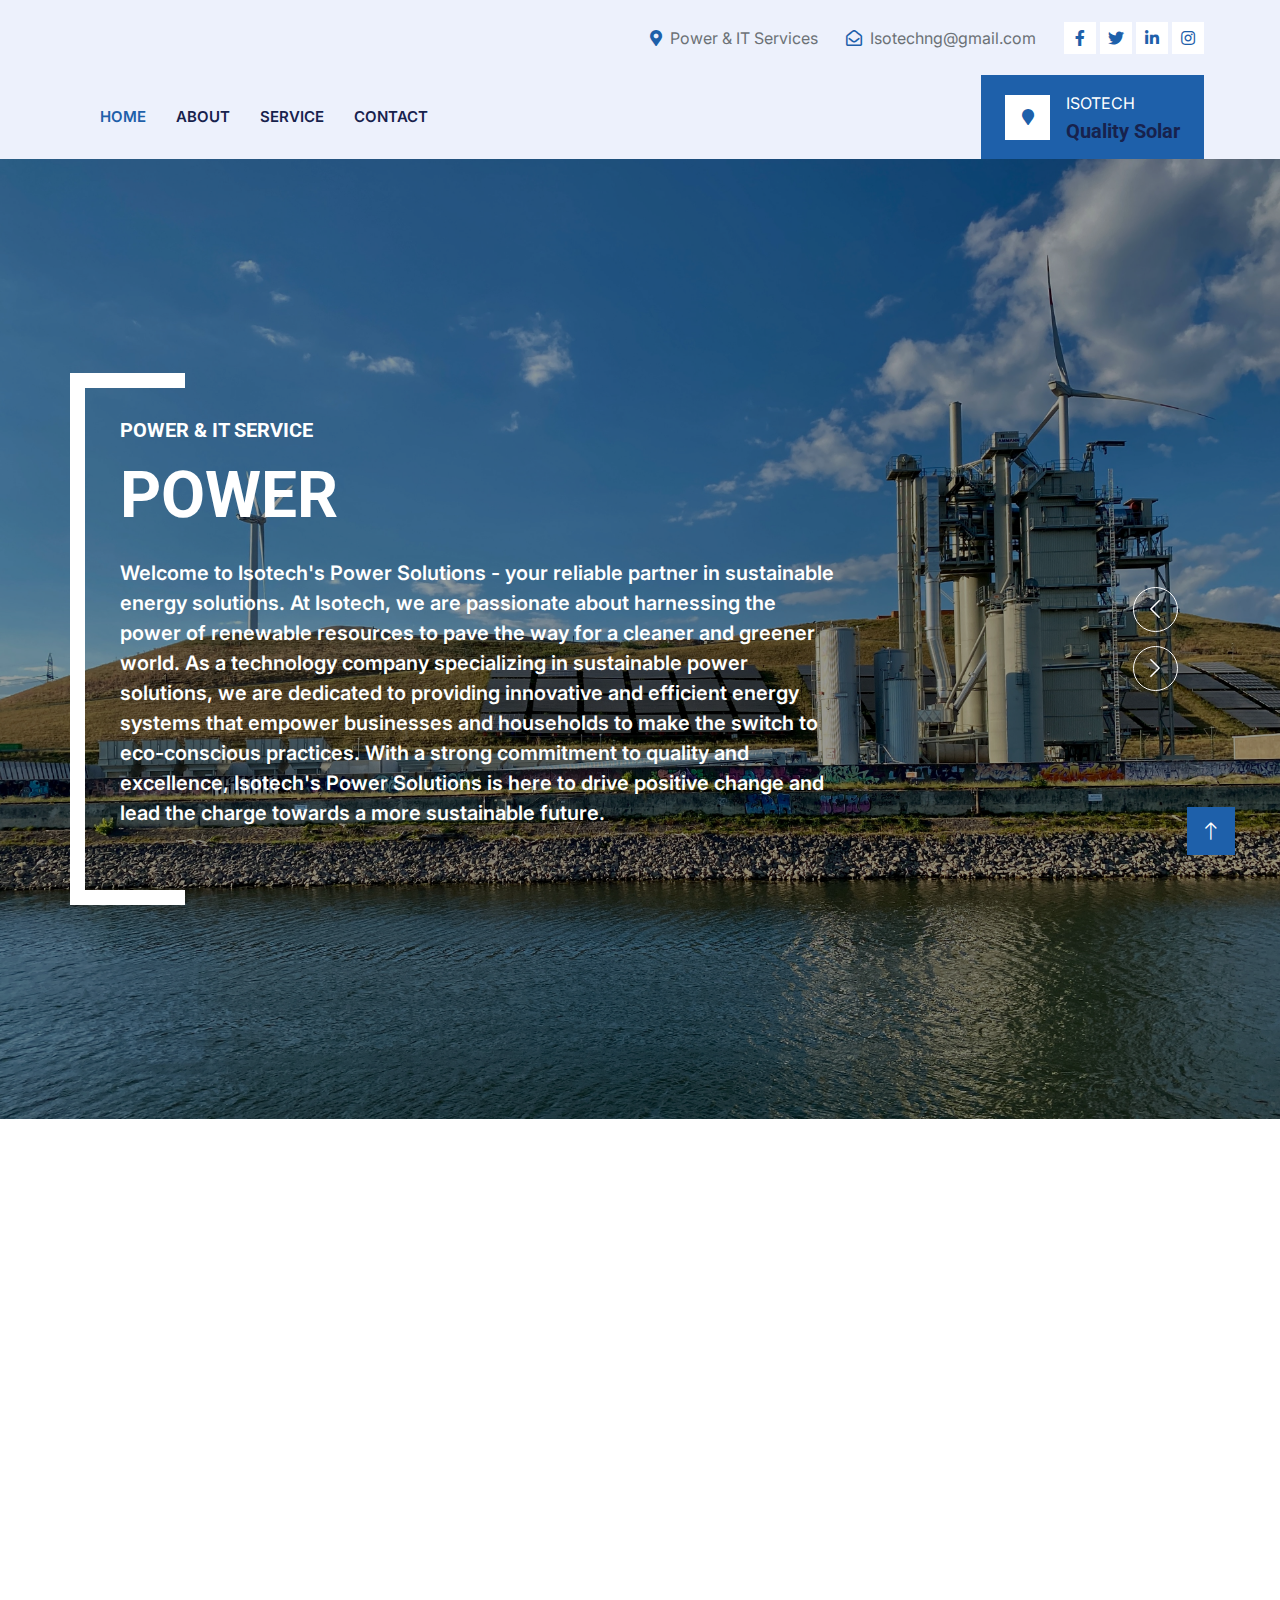
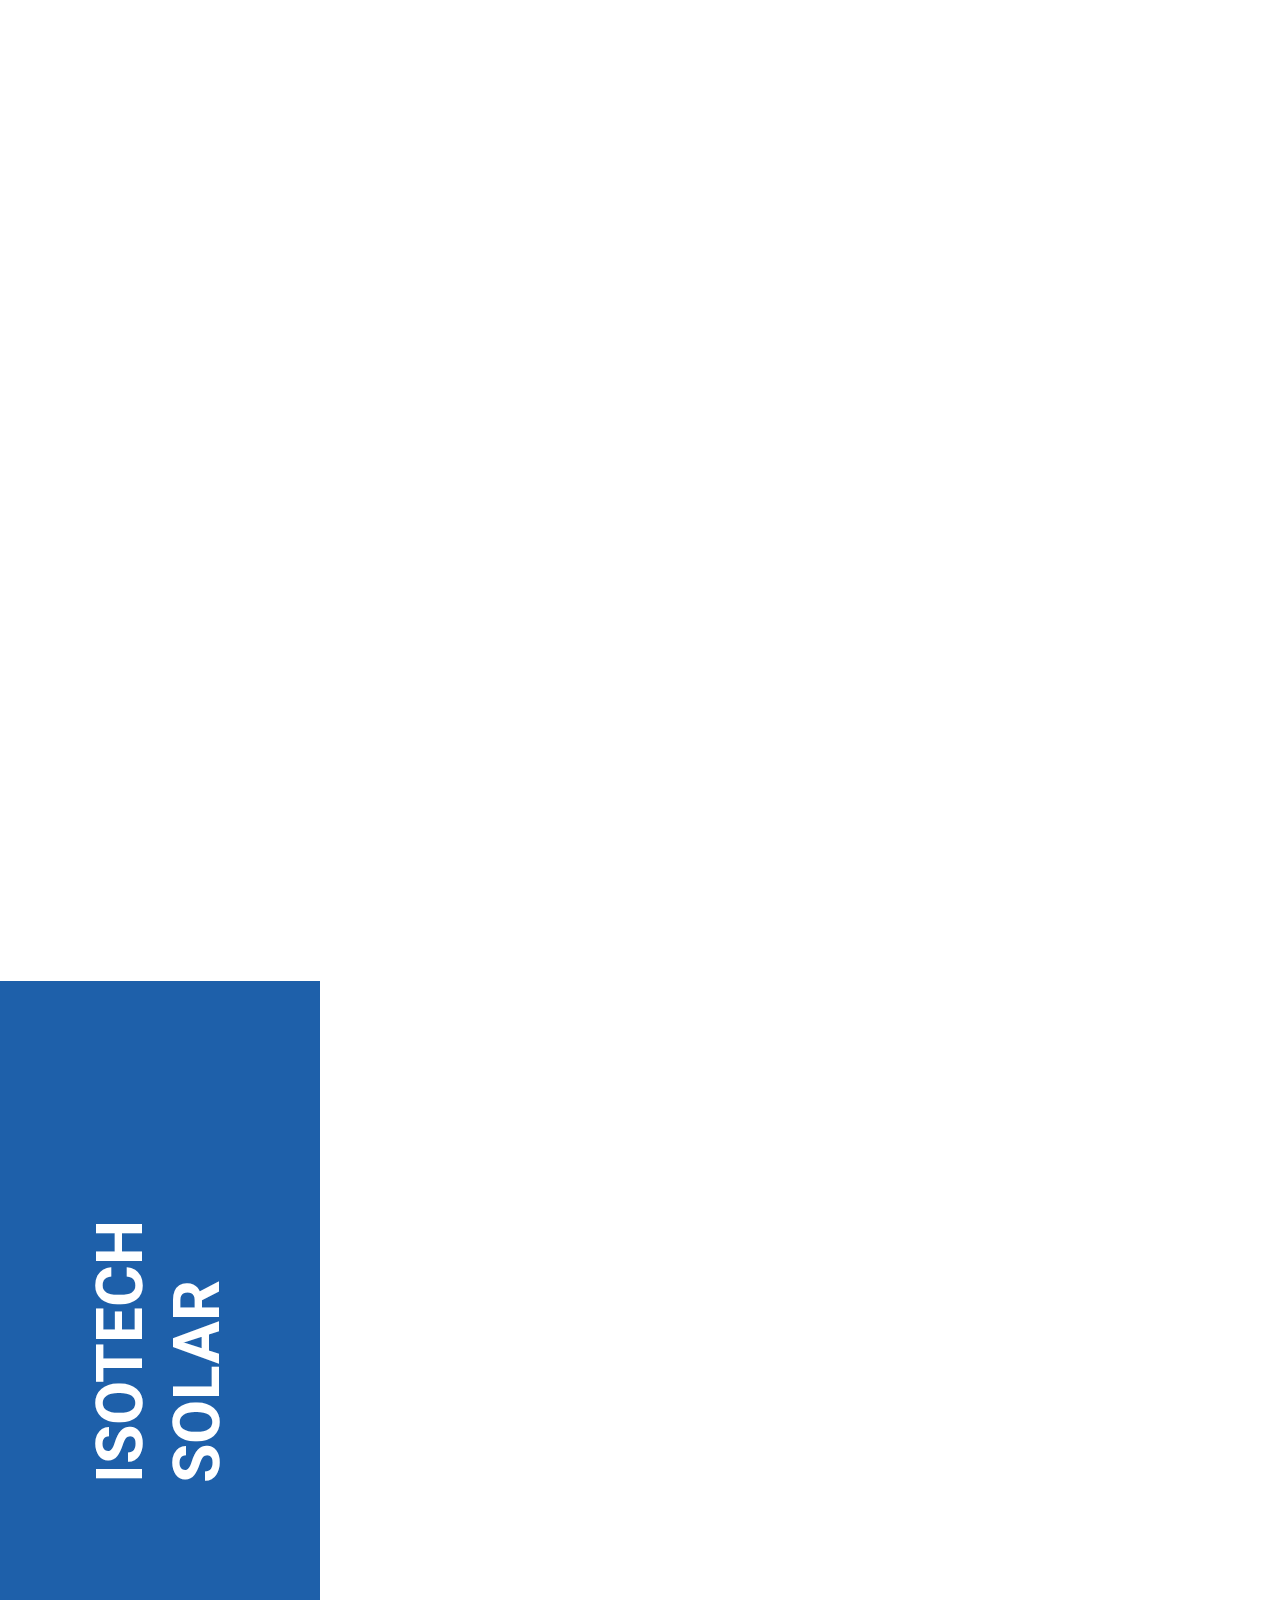
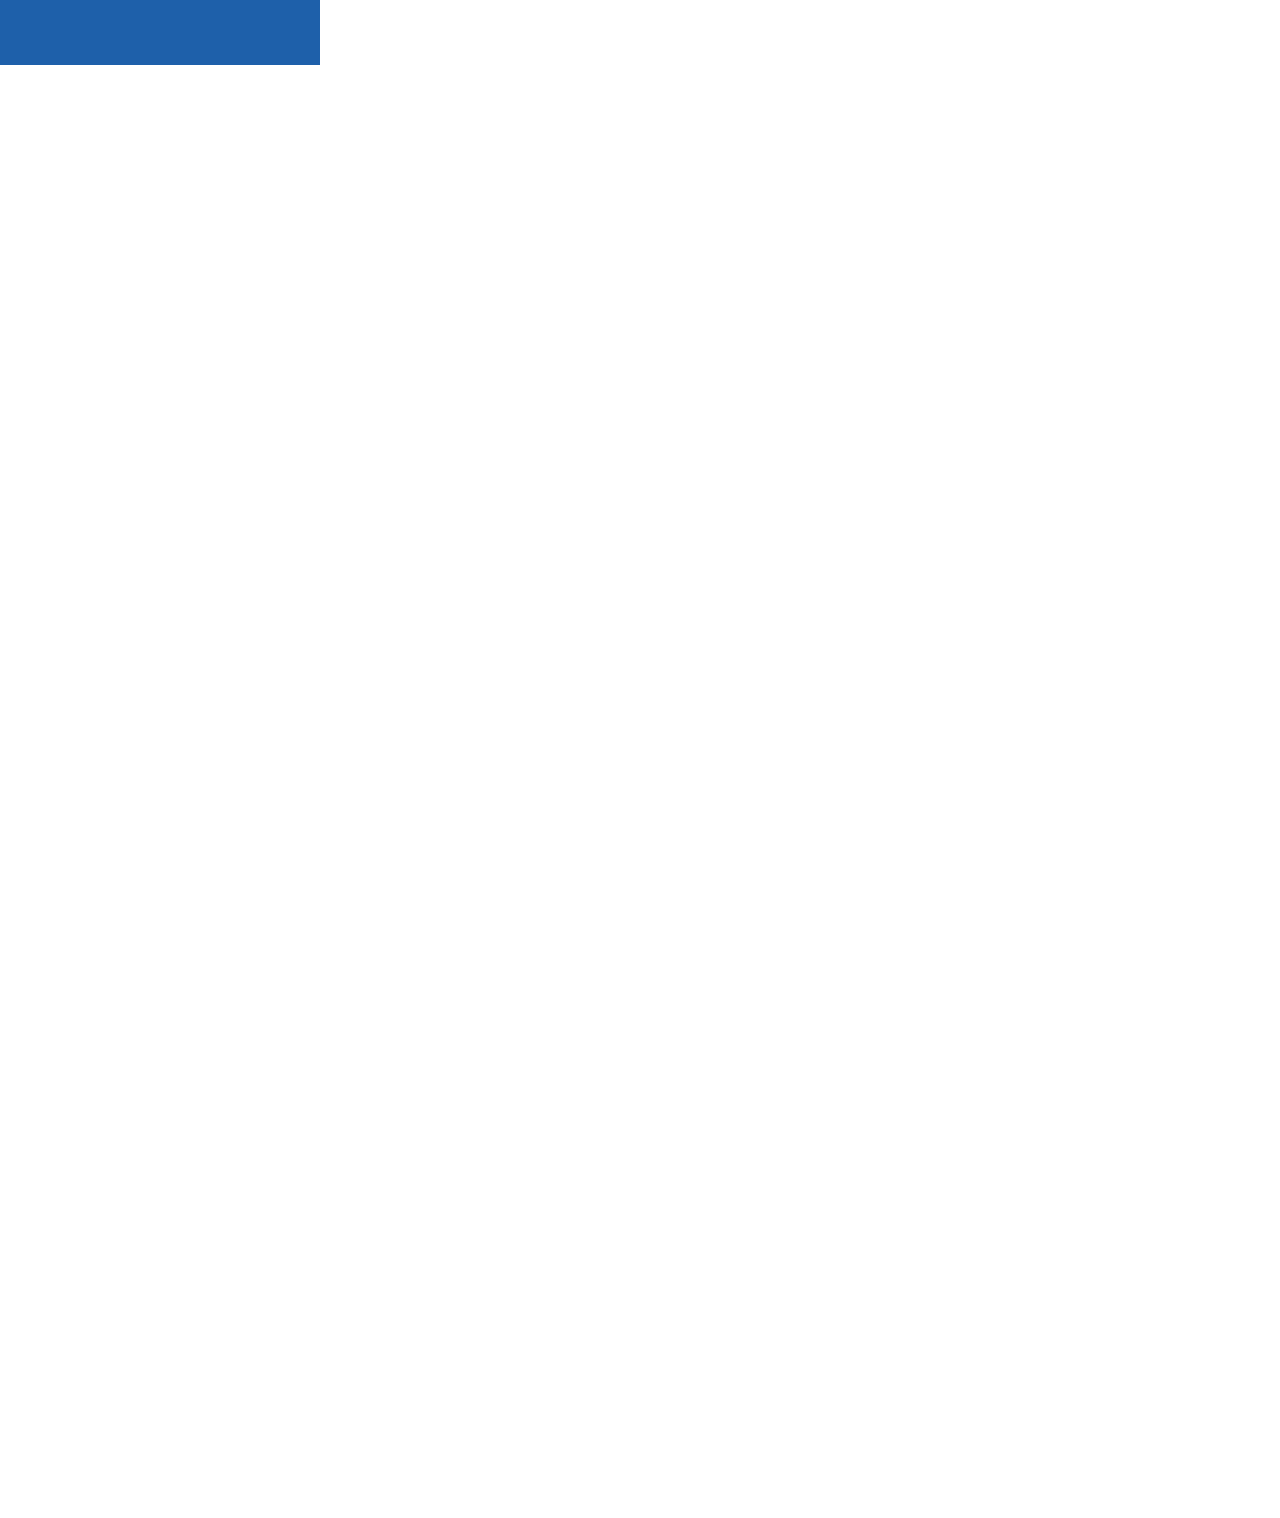
==== index.html @ 8b47a585 "Add files via upload" ====
<!DOCTYPE html>
<html lang="en">

<head>
    <meta charset="utf-8">
    <title>ISOTECH</title>
    <meta content="width=device-width, initial-scale=1.0" name="viewport">
    <meta content="" name="keywords">
    <meta content="" name="description">

    
    <link href="img/favicon.ico" rel="icon">

    <link rel="preconnect" href="https://fonts.googleapis.com">
    <link rel="preconnect" href="https://fonts.gstatic.com" crossorigin>
    <link href="https://fonts.googleapis.com/css2?family=Inter:wght@400;600&family=Roboto:wght@500;700&display=swap" rel="stylesheet">

    <link href="https://cdnjs.cloudflare.com/ajax/libs/font-awesome/5.10.0/css/all.min.css" rel="stylesheet">
    <link href="https://cdn.jsdelivr.net/npm/bootstrap-icons@1.4.1/font/bootstrap-icons.css" rel="stylesheet">


    <link href="lib/animate/animate.min.css" rel="stylesheet">
    <link href="lib/owlcarousel/assets/owl.carousel.min.css" rel="stylesheet">
    <link href="lib/tempusdominus/css/tempusdominus-bootstrap-4.min.css" rel="stylesheet" />

    <link href="css/bootstrap.min.css" rel="stylesheet">

    <link href="css/style.css" rel="stylesheet">
</head>

<body>
    
    <div id="spinner" class="show bg-white position-fixed translate-middle w-100 vh-100 top-50 start-50 d-flex align-items-center justify-content-center">
        <div class="spinner-border text-primary" style="width: 3rem; height: 3rem;" role="status">
            <span class="sr-only">Loading...</span>
        </div>
    </div>
  
    <div class="container-fluid bg-light d-none d-lg-block">
        <div class="row align-items-center top-bar">
            <div class="col-lg-3 col-md-12 text-center text-lg-start">
                <a href="" class="navbar-brand m-0 p-0">
                    <h1 class="image"><img src="https://static.wixstatic.com/media/d0be64_636307d182bd400a82cedafdd269d898~mv2.png/v1/fill/w_360,h_100,al_c,q_85,usm_0.66_1.00_0.01,enc_auto/d0be64_636307d182bd400a82cedafdd269d898~mv2.png" alt=""></h1>
                </a>
            </div>
            <div class="col-lg-9 col-md-12 text-end">
                <div class="h-100 d-inline-flex align-items-center me-4">
                    <i class="fa fa-map-marker-alt text-primary me-2"></i>
                    <p class="m-0">Power & IT Services</p>
                </div>
                <div class="h-100 d-inline-flex align-items-center me-4">
                    <i class="far fa-envelope-open text-primary me-2"></i>
                    <p class="m-0">Isotechng@gmail.com</p>
                </div>
                <div class="h-100 d-inline-flex align-items-center">
                    <a class="btn btn-sm-square bg-white text-primary me-1" href=""><i class="fab fa-facebook-f"></i></a>
                    <a class="btn btn-sm-square bg-white text-primary me-1" href=""><i class="fab fa-twitter"></i></a>
                    <a class="btn btn-sm-square bg-white text-primary me-1" href=""><i class="fab fa-linkedin-in"></i></a>
                    <a class="btn btn-sm-square bg-white text-primary me-0" href=""><i class="fab fa-instagram"></i></a>
                </div>
            </div>
        </div>
    </div>
   
    <div class="container-fluid nav-bar bg-light">
        <nav class="navbar navbar-expand-lg navbar-light bg-red p-3 py-lg-0 px-lg-4">
            <a href="" class="navbar-brand d-flex align-items-center m-0 p-0 d-lg-none">
                <h1 class="image"><img src="https://static.wixstatic.com/media/d0be64_636307d182bd400a82cedafdd269d898~mv2.png/v1/fill/w_360,h_100,al_c,q_85,usm_0.66_1.00_0.01,enc_auto/d0be64_636307d182bd400a82cedafdd269d898~mv2.png" alt="image" width="50%" height="50%"></h1>
                
            </a>
            <div class ="move">
            <button class="navbar-toggler" type="button" data-bs-toggle="collapse" data-bs-target="#navbarCollapse">
                <span class="fa fa-bars" ></span>
            </button>
        </div><style>
            .move{
                margin-left: auto;
            }
        </style>
            <div class="collapse navbar-collapse" id="navbarCollapse">
                <div class="navbar-nav me-auto">
                    <a href="index.html" class="nav-item nav-link active">Home</a>
                    <a href="index.html" class="nav-item nav-link">About</a>
                    <a href="index.html" class="nav-item nav-link">Service</a>
                    
                    <a href="contact.html" class="nav-item nav-link" form method="post" action="contact_form.php">Contact</a>

                </div>
                <div class="mt-4 mt-lg-0 me-lg-n4 py-3 px-4 bg-primary d-flex align-items-center">
                    <div class="d-flex flex-shrink-0 align-items-center justify-content-center bg-white" style="width: 45px; height: 45px;">
                       <a href="" ><i class="fa fa-map-marker text-primary"></i></a>
                    </div>
                    <div class="ms-3">
                        <p class="mb-1 text-white">ISOTECH</p>
                        <h5 class="m-0 text-black">Quality Solar</h5>
                    </div>
                </div>
            </div>
        </nav>
    </div>
   
    <div class="container-fluid p-0 mb-5">
        <div class="owl-carousel header-carousel position-relative">
            <div class="owl-carousel-item position-relative">
                <img class="img-fluid" src="1.jpg" alt="">
                <div class="position-absolute top-0 start-0 w-100 h-100 d-flex align-items-center" style="background: rgba(0, 0, 0, .4);">
                    <div class="container">
                        <div class="row justify-content-start">
                            <div class="col-10 col-lg-8">
                                <h5 class="text-white text-uppercase mb-3 animated slideInDown">POWER & IT SERVICE</h5>
                                <h1 class="display-3 text-white animated slideInDown mb-4">POWER </h1>
                                <p class="fs-5 fw-medium text-white mb-4 pb-2">Welcome to Isotech's Power Solutions - your reliable partner in sustainable energy solutions. At Isotech, we are passionate about harnessing the power of renewable resources to pave the way for a cleaner and greener world. As a technology company specializing in sustainable power solutions, we are dedicated to providing innovative and efficient energy systems that empower businesses and households to make the switch to eco-conscious practices. With a strong commitment to quality and excellence, Isotech's Power Solutions is here to drive positive change and lead the charge towards a more sustainable future.</p>
                                  </div>
                        </div>
                    </div>
                </div>
            </div>
            <div class="owl-carousel-item position-relative">
                <img class="img-fluid" src="5.jpg" alt="">
                <div class="position-absolute top-0 start-0 w-100 h-100 d-flex align-items-center" style="background: rgba(0, 0, 0, .4);">
                    <div class="container">
                        <div class="row justify-content-start">
                            <div class="col-10 col-lg-8">
                                <h5 class="text-white text-uppercase mb-3 animated slideInDown">POWER & IT SERVICE</h5>
                                <h1 class="display-3 text-white animated slideInDown mb-4">IT </h1>
                                <p class="fs-5 fw-medium text-white mb-4 pb-2">Welcome to Isotech's IT Services - your gateway to cutting-edge and eco-friendly technology solutions. In today's fast-paced digital landscape, businesses and individuals require efficient IT infrastructure to connect and thrive. Isotech's IT Services stands at the forefront of technological advancements, offering bespoke solutions that not only optimize your operations but also align with environmentally-responsible practices. With a keen focus on delivering top-notch products and services, Isotech's IT Services is dedicated to empowering our clients to embrace the power of sustainable IT and make a positive impact on the world while staying connected and competitive in the digital age.</p>
                                
                            </div>
                        </div>
                    </div>
                </div>
            </div>
        </div>
    </div>
   
    <div class="container-xxl py-5">
        <div class="container">
            <div class="row g-4">
                <div class="col-lg-4 col-md-6 service-item-top wow fadeInUp" data-wow-delay="0.1s">
                    <div class="overflow-hidden">
                        <img class="img-fluid w-100 h-100" src="9.jpg" alt="">
                    </div>
                    <div class="d-flex align-items-center justify-content-between bg-light p-4">
                        <h5>Residential Solar Installation</h5>
                       <p> Isotech specializes in installing solar energy systems for residential properties, empowering homeowners to generate clean and sustainable energy to power their households.</p> 
                    </div>
                </div>
                <div class="col-lg-4 col-md-6 service-item-top wow fadeInUp" data-wow-delay="0.3s">
                    <div class="overflow-hidden">
                        <img class="img-fluid w-100 h-100" src="7.jpg" alt="">
                    </div>
                    <div class="d-flex align-items-center justify-content-between bg-light p-4">
                        <h5>Commercial Solar Installation</h5>
                        <p>Isotech provides commercial solar installation services for businesses and organizations, enabling them to harness solar energy to meet their energy needs and reduce operating costs.</p>
                       </div>
                </div>
                <div class="col-lg-4 col-md-6 service-item-top wow fadeInUp" data-wow-delay="0.5s">
                    <div class="overflow-hidden">
                        <img class="img-fluid w-100 h-100" src="1.jpg" alt="">
                    </div>
                    <div class="d-flex align-items-center justify-content-between bg-light p-4">
                        <h5>Industrial Solar Solutions</h5>
                        <p> Isotech offers tailored solar solutions for industrial applications, catering to the unique energy demands of large-scale manufacturing and industrial facilities, fostering sustainability and efficiency in the industrial sector.</p>
                    </div>
                </div>
            </div>
        </div>
    </div>
   
    <div class="container-xxl py-5">
        <div class="container">
            <div class="row g-5">
                <div class="col-lg-6 wow fadeInUp" data-wow-delay="0.1s">
                    <h6 class="text-secondary text-uppercase">About Us</h6>
                    <h1 class="mb-4">We Are A Trusted Solar Company</h1>
                    <p class="mb-4">Isotech is a forward-thinking technology company specializing in sustainable power and IT solutions. Their mission is to revolutionize the way businesses and households connect with the world in a more efficient and environmentally-friendly manner. They offer cutting-edge, bespoke solutions tailored to each client's needs, incorporating renewable energy systems and energy-efficient IT infrastructure. Isotech also actively promotes green practices through education and awareness initiatives, aiming to build a more sustainable future where innovation and environmental stewardship coexist harmoniously.</p>
                    <p class="fw-medium text-primary"><i class="fa fa-check text-success me-3"></i>Expertise and Experience</p>
                    <p class="fw-medium text-primary"><i class="fa fa-check text-success me-3"></i>Tailored Solutions</p>
                    <p class="fw-medium text-primary"><i class="fa fa-check text-success me-3"></i>Quality and Excellence</p>
                    <p class="fw-medium text-primary"><i class="fa fa-check text-success me-3"></i> Timely Delivery</p>
                    <p class="fw-medium text-primary"><i class="fa fa-check text-success me-3"></i>Customer Satisfaction</p>
                    <p class="fw-medium text-primary"><i class="fa fa-check text-success me-3"></i>Competitive Pricing</p>
                    
                </div>
                <div class="col-lg-6 pt-4" style="min-height: 500px;">
                    <div class="position-relative h-100 wow fadeInUp" data-wow-delay="0.5s">
                        <img class="position-absolute img-fluid w-100 h-100" src="a.jpg" style="object-fit: cover; padding: 0 0 50px 100px;" alt="">
                        <img class="position-absolute start-0 bottom-0 img-fluid bg-white pt-2 pe-2 w-50 h-50" src="7.jpg" style="object-fit: cover;" alt="">
                    </div>
                </div>
            </div>
        </div>
    </div>
    <!-- About End -->

    <!-- Service Start -->
    <div class="container-fluid py-5 px-4 px-lg-0">
        <div class="row g-0">
            <div class="col-lg-3 d-none d-lg-flex">
                <div class="d-flex align-items-center justify-content-center bg-primary w-100 h-100">
                    <h1 class="display-3 text-white m-0" style="transform: rotate(-90deg);">ISOTECH SOLAR</h1>
                </div>
            </div>
            <div class="col-md-12 col-lg-9">
                <div class="ms-lg-5 ps-lg-5">
                    <div class="text-center text-lg-start wow fadeInUp" data-wow-delay="0.1s">
                        <h6 class="text-secondary text-uppercase">Our Services</h6>
                        <h1 class="mb-5">Explore Our Services</h1>
                    </div>
                    <div class="owl-carousel service-carousel position-relative wow fadeInUp" data-wow-delay="0.1s">
                        <div class="bg-light p-4">
                            <div class="d-flex align-items-center justify-content-center border border-5 border-white mb-4" style="width: 110px; height: 90px;">
                               <img src="9.jpg" alt="solar" >
                            </div>
                            <h4 class="mb-3">Solar / Inverter Installation</h4>
                            <p>Welcome to Isotech, your trusted partner in harnessing the clean and renewable energy of the sun through our top-notch solar/inverter installation service. </p>
                            <p class="text-primary fw-medium"><i class="fa fa-check text-success me-2"></i>Quality Service</p>
                            <p class="text-primary fw-medium"><i class="fa fa-check text-success me-2"></i>Customer Satisfaction</p>
                            <a href="solar.html" class="btn bg-white text-primary w-100 mt-2">Read More<i class="fa fa-arrow-right text-secondary ms-2"></i></a>
                        </div>
                        <div class="bg-light p-4">
                            <div class="d-flex align-items-center justify-content-center border border-5 border-white mb-4" style="width: 110px; height: 90px;">
                                <img src="f.jpg" alt="cctv" >
                            </div>
                            <h4 class="mb-3">CCTV Installation</h4>
                            <p>At Isotech, we understand the importance of security in today's world. Whether you're a small business owner, a large corporation, or a homeowner, safety is of utmost importance..</p>
                            <p class="text-primary fw-medium"><i class="fa fa-check text-success me-2"></i>Quality Service</p>
                            <p class="text-primary fw-medium"><i class="fa fa-check text-success me-2"></i>Customer Satisfaction</p>
                            <a href="cctv.html" class="btn bg-white text-primary w-100 mt-2">Read More<i class="fa fa-arrow-right text-secondary ms-2"></i></a>
                        </div>
                        <div class="bg-light p-4">
                            <div class="d-flex align-items-center justify-content-center border border-5 border-white mb-4" style="width: 110px; height: 90px;">
                               <img src="aa.jpg" alt="network" >
                            </div>
                            <h4 class="mb-3">Network Infrastructure Installation</h4>
                            <p>At Isotech, we understand that a robust network infrastructure is the backbone of any modern organization.</p>
                            <p class="text-primary fw-medium"><i class="fa fa-check text-success me-2"></i>Quality Service</p>
                            <p class="text-primary fw-medium"><i class="fa fa-check text-success me-2"></i>Customer Satisfaction</p>
                            <a href="net.html" class="btn bg-white text-primary w-100 mt-2">Read More<i class="fa fa-arrow-right text-secondary ms-2"></i></a>
                        </div>
                        <div class="bg-light p-4">
                            <div class="d-flex align-items-center justify-content-center border border-5 border-white mb-4" style="width: 110px; height: 90px;">
                                <img src="a.jpg" alt="support" >
                            </div>
                            <h4 class="mb-3">Support Consulting</h4>
                            <p>At Isotech, we provide exceptional support to your power, security, and networking problems. We specialize in offering support consulting to help optimize your power issues</p>
                            <p class="text-primary fw-medium"><i class="fa fa-check text-success me-2"></i>Quality Service</p>
                            <p class="text-primary fw-medium"><i class="fa fa-check text-success me-2"></i>Customer Satisfaction</p>
                            <a href="support.html" class="btn bg-white text-primary w-100 mt-2">Read More<i class="fa fa-arrow-right text-secondary ms-2"></i></a>
                        </div>
                    </div>
                </div>
            </div>
        </div>
    </div>
    <!-- Service End -->
<br><br><br><br>

    <!-- Testimonial Start -->
    <div class="container-xxl py-5 wow fadeInUp" data-wow-delay="0.1s">
        <div class="container">
            <div class="text-center">
                <h6 class="text-secondary text-uppercase">Testimonial</h6>
                <h1 class="mb-5">Our Clients Say!</h1>
            </div>
            <div class="owl-carousel testimonial-carousel position-relative wow fadeInUp" data-wow-delay="0.1s">
                <div class="testimonial-item text-center">
                    <div class="testimonial-text bg-light text-center p-4 mb-4">
                        <p class="mb-0">"I couldn't be happier with Isotech's solar installation for my home. Their team was professional, efficient, and delivered exactly what I needed. Now I'm generating clean energy and reducing my carbon footprint. Thank you, Isotech!"</p>
                    </div>
                    <img class="bg-light rounded-circle p-2 mx-auto mb-2" src="w.jpg" style="width: 80px; height: 80px;">
                    <div class="mb-2">
                        <small class="fa fa-star text-secondary"></small>
                        <small class="fa fa-star text-secondary"></small>
                        <small class="fa fa-star text-secondary"></small>
                        <small class="fa fa-star text-secondary"></small>
                        <small class="fa fa-star text-secondary"></small>
                    </div>
                    <h5 class="mb-1">-Sarah T. Austin</h5>
                    
                </div>
                <div class="testimonial-item text-center">
                    <div class="testimonial-text bg-light text-center p-4 mb-4">
                        <p class="mb-0">"As a business owner, I needed a reliable solar solution to cut down on operating costs. Isotech's commercial solar installation exceeded my expectations. The system is performing exceptionally, and I'm seeing significant savings on my energy bills. Highly recommended!"</p>
                    </div>
                    <img class="bg-light rounded-circle p-2 mx-auto mb-2" src="m.jpg" style="width: 80px; height: 80px;">
                    <div class="mb-2">
                        <small class="fa fa-star text-secondary"></small>
                        <small class="fa fa-star text-secondary"></small>
                        <small class="fa fa-star text-secondary"></small>
                        <small class="fa fa-star text-secondary"></small>
                        <small class="fa fa-star text-secondary"></small>
                    </div>
                    <h5 class="mb-1">-Micheal Jumbo</h5>
              
                </div>
                <div class="testimonial-item text-center">
                    <div class="testimonial-text bg-light text-center p-4 mb-4">
                        <p class="mb-0">"Isotech's industrial solar solutions transformed our manufacturing facility. They tailored the system to meet our complex energy demands, and it's been a game-changer for us. Their team's expertise and attention to detail are remarkable."</p>
                    </div>
                    <img class="bg-light rounded-circle p-2 mx-auto mb-2" src="g.jpg" style="width: 80px; height: 80px;">
                    <div class="mb-2">
                        <small class="fa fa-star text-secondary"></small>
                        <small class="fa fa-star text-secondary"></small>
                        <small class="fa fa-star text-secondary"></small>
                        <small class="fa fa-star text-secondary"></small>
                        <small class="fa fa-star text-secondary"></small>
                    </div>
                    <h5 class="mb-1">-Jennifer Okeke</h5>
                  
                </div>
                <div class="testimonial-item text-center">
                    <div class="testimonial-text bg-light text-center p-4 mb-4">
                        <p class="mb-0">"Isotech's industrial solar solutions transformed our manufacturing facility. They tailored the system to meet our complex energy demands, and it's been a game-changer for us. Their team's expertise and attention to detail are remarkable".</p>
                    </div>
                    <img class="bg-light rounded-circle p-2 mx-auto mb-2" src="bbb.jpg" style="width: 80px; height: 80px;">
                    <div class="mb-2">
                        <small class="fa fa-star text-secondary"></small>
                        <small class="fa fa-star text-secondary"></small>
                        <small class="fa fa-star text-secondary"></small>
                        <small class="fa fa-star text-secondary"></small>
                        <small class="fa fa-star text-secondary"></small>
                    </div>
                    <h5 class="mb-1">Henry Chucks</h5>
                    
                </div>
            </div>
        </div>
    </div>
    <!-- Testimonial End -->

    <!-- Footer Start -->
    <div class="container-fluid bg-dark text-light footer pt-5 mt-5 wow fadeIn" data-wow-delay="0.1s">
        <div class="container py-5">
            <div class="row g-5">
                <div class="col-lg-3 col-md-6">
                    <h4 class="text-light mb-4">Address. </h4>
                    <p class="mb-2"><i class="fa fa-map-marker-alt me-3"></i>20, Adeosun Str, Ikate Surulere, Lagos State.</p>
                    <p class="mb-2"><i class="fa fa-phone-alt me-3"></i>Tel. +2349024791173, +2348083010887</p>
                    <p class="mb-2"><i class="fa fa-envelope me-3"></i>Email: Isotechng@gmail.com</p>
                    <div class="d-flex pt-2">
                        <a class="btn btn-outline-light btn-social" href=""><i class="fab fa-twitter"></i></a>
                        <a class="btn btn-outline-light btn-social" href=""><i class="fab fa-facebook-f"></i></a>
                        <a class="btn btn-outline-light btn-social" href=""><i class="fab fa-youtube"></i></a>
                        <a class="btn btn-outline-light btn-social" href=""><i class="fab fa-linkedin-in"></i></a>
                    </div>
                </div>
                <div class="col-lg-3 col-md-6">
                    <h4 class="text-light mb-4">Opening Hours</h4>
                    <h6 class="text-light">Monday - Friday</h6>
                    <p class="mb-4">09.00 AM - 09.00 PM</p>
                    <h6 class="text-light">Saturday - Sunday:</h6>
                    <p class="mb-0">09.00 AM - 12.00 PM</p>
                </div>
                <div class="col-lg-3 col-md-6">
                    <h4 class="text-light mb-4">Services</h4>
                    <a class="btn btn-link" href="solar.html">Solar / Inverter Installation</a>
                    <a class="btn btn-link" href="cctv.html">CCTV Installation</a>
                    <a class="btn btn-link" href="net.html">Network Infrastructure Installation</a>
                    <a class="btn btn-link" href="support.html">Support Consulting</a>
                 
                </div>
                
        </div>
        <div class="col-lg-3 col-md-6">
            <h4 class="text-light mb-4">CONTACT US</h4>
            <p>Dolor amet sit justo amet elitr clita ipsum elitr est.</p>
            <div class="position-relative mx-auto" style="max-width: 400px;">
                <input class="form-control border-0 w-100 py-3 ps-4 pe-5" type="text" placeholder="Your email">
                <button type="button" class="btn btn-primary py-2 position-absolute top-0 end-0 mt-2 me-2">SignUp</button>
            </div>
        </div>
    </div>
        <div class="container">
            <div class="copyright">
                <div class="row">
                    <div class="col-md-6 text-center text-md-start mb-3 mb-md-0">
                        &copy; <a class="border-bottom" href="#">ISOTECH</a>, All Right Reserved.
                    </div>
                    
                </div>
            </div>
        </div>
    </div>
    <!-- Footer End -->


    <!-- Back to Top -->
    <a href="#" class="btn btn-lg btn-primary btn-lg-square rounded-0 back-to-top"><i class="bi bi-arrow-up"></i></a>


    <!-- JavaScript Libraries -->
    <script src="https://code.jquery.com/jquery-3.4.1.min.js"></script>
    <script src="https://cdn.jsdelivr.net/npm/bootstrap@5.0.0/dist/js/bootstrap.bundle.min.js"></script>
    <script src="lib/wow/wow.min.js"></script>
    <script src="lib/easing/easing.min.js"></script>
    <script src="lib/waypoints/waypoints.min.js"></script>
    <script src="lib/counterup/counterup.min.js"></script>
    <script src="lib/owlcarousel/owl.carousel.min.js"></script>
    <script src="lib/tempusdominus/js/moment.min.js"></script>
    <script src="lib/tempusdominus/js/moment-timezone.min.js"></script>
    <script src="lib/tempusdominus/js/tempusdominus-bootstrap-4.min.js"></script>

    
    <script src="js/main.js"></script>
</body>

</html>
---- css/style.css ----
:root {
    --primary: #1E60AA;
    --secondary: #FF4917;
    --light: #EDF1FC;
    --dark: #17224D;
}

.fw-medium {
    font-weight: 600 !important;
}

.back-to-top {
    position: fixed;
    display: none;
    right: 45px;
    bottom: 45px;
    z-index: 99;
}


/*** Spinner ***/
#spinner {
    opacity: 0;
    visibility: hidden;
    transition: opacity .5s ease-out, visibility 0s linear .5s;
    z-index: 99999;
}

#spinner.show {
    transition: opacity .5s ease-out, visibility 0s linear 0s;
    visibility: visible;
    opacity: 1;
}


/*** Button ***/
.btn {
    font-weight: 600;
    transition: .5s;
}

.btn.btn-primary,
.btn.btn-secondary {
    color: #FFFFFF;
}

.btn-square {
    width: 38px;
    height: 38px;
}

.btn-sm-square {
    width: 32px;
    height: 32px;
}

.btn-lg-square {
    width: 48px;
    height: 48px;
}

.btn-square,
.btn-sm-square,
.btn-lg-square {
    padding: 0;
    display: flex;
    align-items: center;
    justify-content: center;
    font-weight: normal;
}


/*** Navbar ***/
.top-bar {
    height: 75px;
    padding: 0 4rem;
}

.nav-bar {
    position: relative;
    padding: 0 4.75rem;
    transition: .5s;
    z-index: 9999;
}

.nav-bar.sticky-top {
    position: sticky;
    padding: 0;
    z-index: 9999;
}

.navbar .dropdown-toggle::after {
    border: none;
    content: "\f107";
    font-family: "Font Awesome 5 Free";
    font-weight: 900;
    vertical-align: middle;
    margin-left: 8px;
}

.navbar-light .navbar-nav .nav-link {
    margin-right: 30px;
    padding: 25px 0;
    color: var(--dark);
    font-size: 15px;
    font-weight: 600;
    text-transform: uppercase;
    outline: none;
}

.navbar-light .navbar-nav .nav-link:hover,
.navbar-light .navbar-nav .nav-link.active {
    color: var(--primary);
}

@media (max-width: 991.98px) {
    .nav-bar {
        padding: 0;
    }

    .navbar-light .navbar-nav .nav-link  {
        margin-right: 0;
        padding: 10px 0;
    }

    .navbar-light .navbar-nav {
        margin-top: 1rem;
        padding-top: 1rem;
        border-top: 1px solid #EEEEEE;
    }
}

@media (min-width: 992px) {
    .navbar .nav-item .dropdown-menu {
        display: block;
        border: none;
        margin-top: 0;
        top: 150%;
        opacity: 0;
        visibility: hidden;
        transition: .5s;
    }

    .navbar .nav-item:hover .dropdown-menu {
        top: 100%;
        visibility: visible;
        transition: .5s;
        opacity: 1;
    }
}


/*** Header ***/
.header-carousel .container,
.page-header .container {
    position: relative;
    padding: 45px 0 45px 35px;
    border-left: 15px solid #FFFFFF;
}

.header-carousel .container::before,
.header-carousel .container::after,
.page-header .container::before,
.page-header .container::after {
    position: absolute;
    content: "";
    top: 0;
    left: 0;
    width: 100px;
    height: 15px;
    background: #FFFFFF;
}

.header-carousel .container::after,
.page-header .container::after {
    top: 100%;
    margin-top: -15px;
}

@media (max-width: 768px) {
    .header-carousel .owl-carousel-item {
        position: relative;
        min-height: 500px;
    }
    
    .header-carousel .owl-carousel-item img {
        position: absolute;
        width: 100%;
        height: 100%;
        object-fit: cover;
    }

    .header-carousel .owl-carousel-item h5,
    .header-carousel .owl-carousel-item p {
        font-size: 14px !important;
        font-weight: 400 !important;
    }

    .header-carousel .owl-carousel-item h1 {
        font-size: 30px;
        font-weight: 600;
    }
}

.header-carousel .owl-nav {
    position: absolute;
    top: 50%;
    right: 8%;
    transform: translateY(-50%);
    display: flex;
    flex-direction: column;
}

.header-carousel .owl-nav .owl-prev,
.header-carousel .owl-nav .owl-next {
    margin: 7px 0;
    width: 45px;
    height: 45px;
    display: flex;
    align-items: center;
    justify-content: center;
    color: #FFFFFF;
    background: transparent;
    border: 1px solid #FFFFFF;
    border-radius: 45px;
    font-size: 22px;
    transition: .5s;
}

.header-carousel .owl-nav .owl-prev:hover,
.header-carousel .owl-nav .owl-next:hover {
    background: var(--primary);
    border-color: var(--primary);
}

.page-header {
    background: linear-gradient(rgba(0, 0, 0, .4), rgba(0, 0, 0, .4)), url(../img/bg.jpg) center center no-repeat;
    background-size: cover;
}

.breadcrumb-item + .breadcrumb-item::before {
    color: var(--light);
}


/*** Facts ***/
.fact {
    background: linear-gradient(rgba(0, 0, 0, .4), rgba(0, 0, 0, .4)), url(../img/bg.jpg) center center no-repeat;
    background-size: cover;
}


/*** Service ***/
.service-item-top img {
    transition: .5s;
}

.service-item-top:hover img {
    transform: scale(1.1);
}

.service-carousel .owl-dots {
    margin-top: 24px;
    display: flex;
    align-items: flex-end;
    justify-content: center;
}

.service-carousel .owl-dot {
    position: relative;
    display: inline-block;
    margin: 0 5px;
    width: 15px;
    height: 15px;
    background: var(--primary);
    border: 5px solid var(--light);
    transition: .5s;
}

.service-carousel .owl-dot.active {
    background: var(--light);
    border-color: var(--primary);
}


/*** Booking ***/
.video {
    position: relative;
    padding: 8rem 0 12rem 0;
    background: linear-gradient(rgba(0, 0, 0, .4), rgba(0, 0, 0, .4)), url(../img/carousel-1.jpg) center center no-repeat;
    background-size: cover;
    display: flex;
    flex-direction: column;
    align-items: center;
    justify-content: center;
}

.video .btn-play {
    position: relative;
    box-sizing: content-box;
    display: block;
    width: 32px;
    height: 44px;
    border-radius: 50%;
    border: none;
    outline: none;
    padding: 18px 20px 18px 28px;
    margin-bottom: 4rem;
}

.video .btn-play:before {
    content: "";
    position: absolute;
    z-index: 0;
    left: 50%;
    top: 50%;
    transform: translateX(-50%) translateY(-50%);
    display: block;
    width: 100px;
    height: 100px;
    background: #FFFFFF;
    border-radius: 50%;
    animation: pulse-border 1500ms ease-out infinite;
}

.video .btn-play:after {
    content: "";
    position: absolute;
    z-index: 1;
    left: 50%;
    top: 50%;
    transform: translateX(-50%) translateY(-50%);
    display: block;
    width: 100px;
    height: 100px;
    background: #FFFFFF;
    border-radius: 50%;
    transition: all 200ms;
}

.video .btn-play img {
    position: relative;
    z-index: 3;
    max-width: 100%;
    width: auto;
    height: auto;
}

.video .btn-play span {
    display: block;
    position: relative;
    z-index: 3;
    width: 0;
    height: 0;
    border-left: 32px solid var(--primary);
    border-top: 22px solid transparent;
    border-bottom: 22px solid transparent;
}

@keyframes pulse-border {
    0% {
        transform: translateX(-50%) translateY(-50%) translateZ(0) scale(1);
        opacity: 1;
    }

    100% {
        transform: translateX(-50%) translateY(-50%) translateZ(0) scale(1.5);
        opacity: 0;
    }
}

#videoModal {
    z-index: 99999;
}

#videoModal .modal-dialog {
    position: relative;
    max-width: 800px;
    margin: 60px auto 0 auto;
}

#videoModal .modal-body {
    position: relative;
    padding: 0px;
}

#videoModal .close {
    position: absolute;
    width: 30px;
    height: 30px;
    right: 0px;
    top: -30px;
    z-index: 999;
    font-size: 30px;
    font-weight: normal;
    color: #FFFFFF;
    background: #000000;
    opacity: 1;
}

.bootstrap-datetimepicker-widget.bottom {
    top: auto !important;
}

.bootstrap-datetimepicker-widget .table * {
    border-bottom-width: 0px;
}

.bootstrap-datetimepicker-widget .table th {
    font-weight: 500;
}

.bootstrap-datetimepicker-widget.dropdown-menu {
    padding: 10px;
    border-radius: 2px;
}

.bootstrap-datetimepicker-widget table td.active,
.bootstrap-datetimepicker-widget table td.active:hover {
    background: var(--primary);
}

.bootstrap-datetimepicker-widget table td.today::before {
    border-bottom-color: var(--primary);
}


/*** Team ***/
.team-item img {
    transition: .5s;
}

.team-item:hover img {
    transform: scale(1.1);
}

.team-item .team-text {
    height: 90px;
    overflow: hidden;
}

.team-item .team-text .bg-light,
.team-item .team-text .bg-primary {
    position: relative;
    height: 90px;
    display: flex;
    align-items: center;
    justify-content: center;
    flex-direction: column;
    transition: .5s;
}

.team-item .team-text .bg-primary {
    flex-direction: row;
}

.team-item:hover .team-text .bg-light {
    margin-top: -90px;
}

.team-item .team-text .bg-primary .btn {
    color: var(--primary);
    background: #FFFFFF;
}

.team-item .team-text .bg-primary .btn:hover {
    color: #FFFFFF;
    background: var(--secondary)
}


/*** Testimonial ***/
.testimonial-carousel .owl-item .testimonial-text,
.testimonial-carousel .owl-item.center .testimonial-text * {
    position: relative;
    transition: .5s;
}

.testimonial-carousel .owl-item.center .testimonial-text {
    background: var(--primary) !important;
}

.testimonial-carousel .owl-item.center .testimonial-text * {
    color: #FFFFFF !important;
}

.testimonial-carousel .owl-item .testimonial-text::after {
    position: absolute;
    content: "";
    width: 0;
    height: 0;
    left: 50%;
    bottom: -30px;
    transform: translateX(-50%);
    border: 15px solid;
    border-color: var(--light) transparent transparent transparent;
    transition: .5s;

}

.testimonial-carousel .owl-item.center .testimonial-text::after {
    border-color: var(--primary) transparent transparent transparent;
}

.testimonial-carousel .owl-nav {
    position: absolute;
    width: 350px;
    bottom: 100px;
    left: 50%;
    transform: translateX(-50%);
    display: flex;
    justify-content: space-between;
    opacity: 0;
    transition: .5s;
    z-index: 1;
}

.testimonial-carousel:hover .owl-nav {
    width: 300px;
    opacity: 1;
}

.testimonial-carousel .owl-nav .owl-prev,
.testimonial-carousel .owl-nav .owl-next {
    font-size: 30px;
    color: var(--primary);
}

.testimonial-carousel .owl-nav .owl-prev:hover,
.testimonial-carousel .owl-nav .owl-next:hover {
    color: var(--dark);
}


/*** Footer ***/
.footer .btn.btn-social {
    margin-right: 5px;
    width: 35px;
    height: 35px;
    display: flex;
    align-items: center;
    justify-content: center;
    color: var(--light);
    border: 1px solid #FFFFFF;
    border-radius: 35px;
    transition: .3s;
}

.footer .btn.btn-social:hover {
    color: var(--primary);
}

.footer .btn.btn-link {
    display: block;
    margin-bottom: 5px;
    padding: 0;
    text-align: left;
    color: #FFFFFF;
    font-size: 15px;
    font-weight: normal;
    text-transform: capitalize;
    transition: .3s;
}

.footer .btn.btn-link::before {
    position: relative;
    content: "\f105";
    font-family: "Font Awesome 5 Free";
    font-weight: 900;
    margin-right: 10px;
}

.footer .btn.btn-link:hover {
    letter-spacing: 1px;
    box-shadow: none;
}

.footer .copyright {
    padding: 25px 0;
    font-size: 15px;
    border-top: 1px solid rgba(256, 256, 256, .1);
}

.footer .copyright a {
    color: var(--light);
}
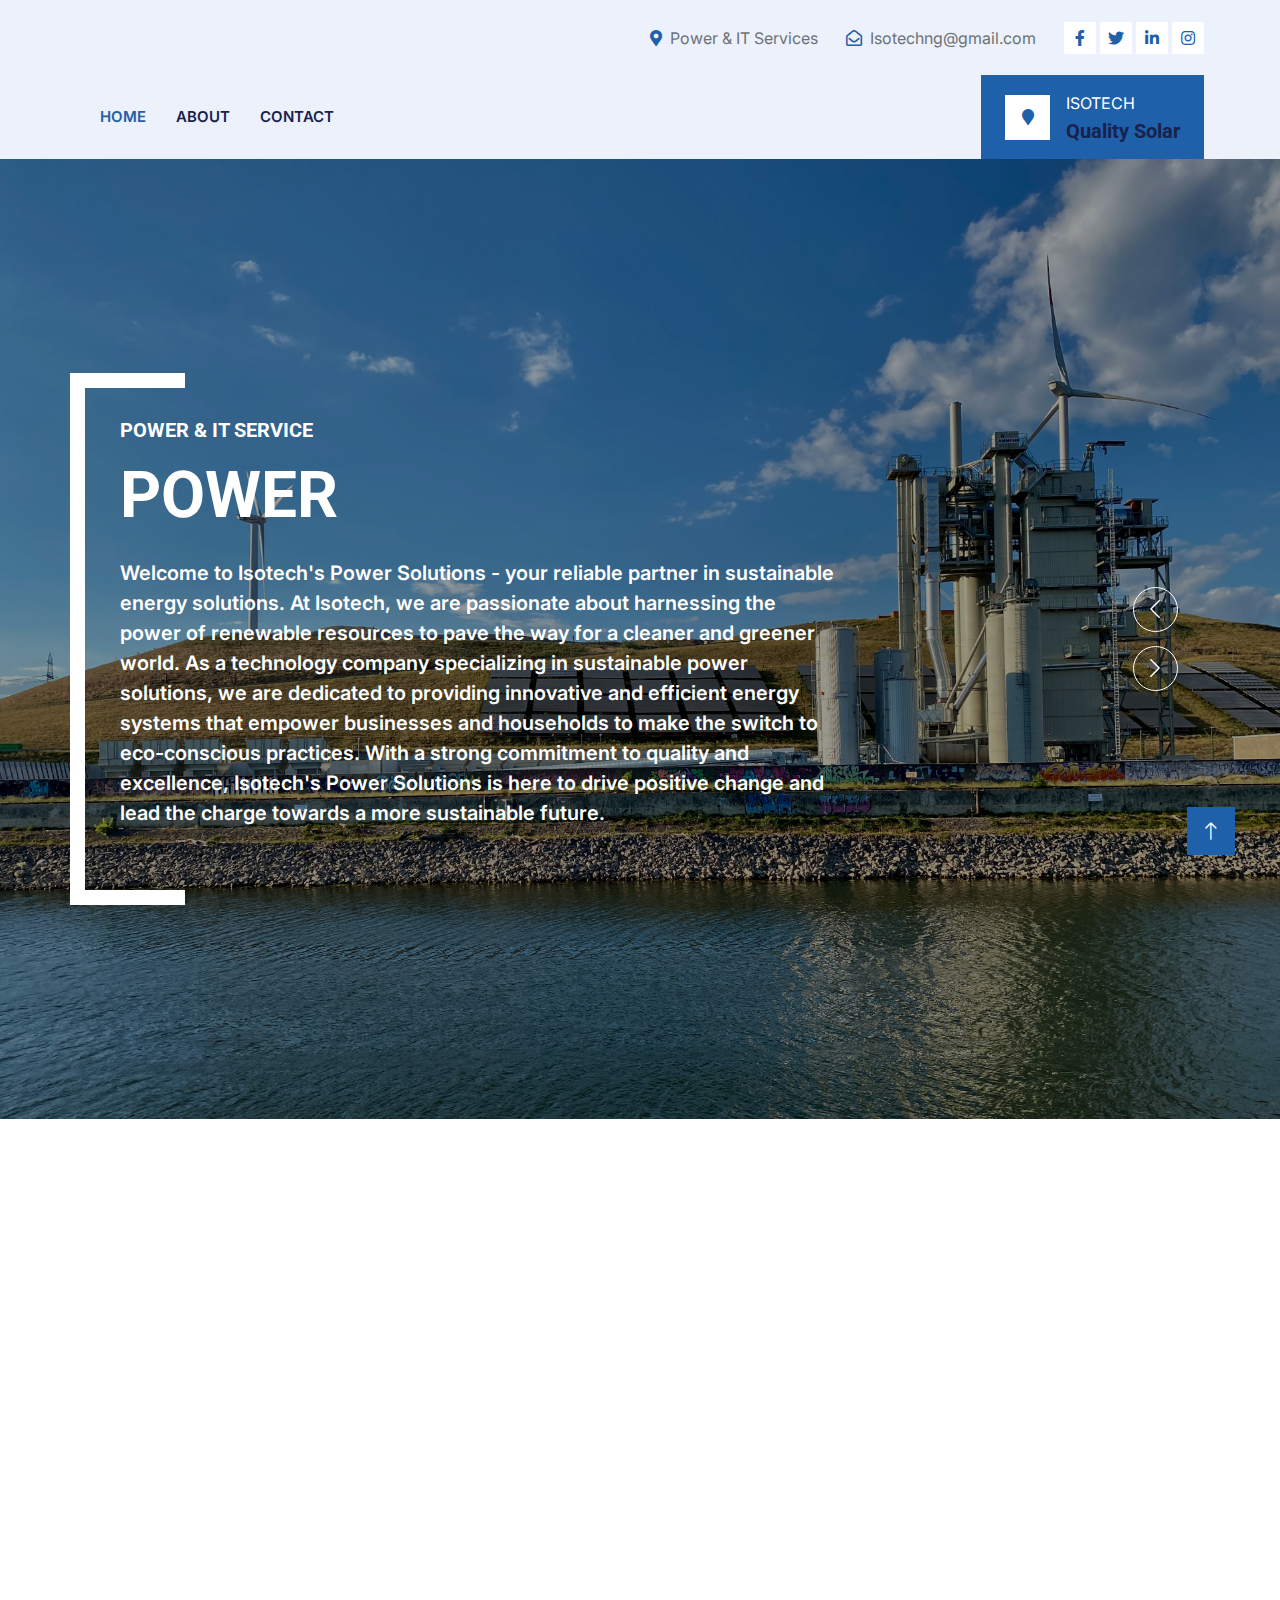
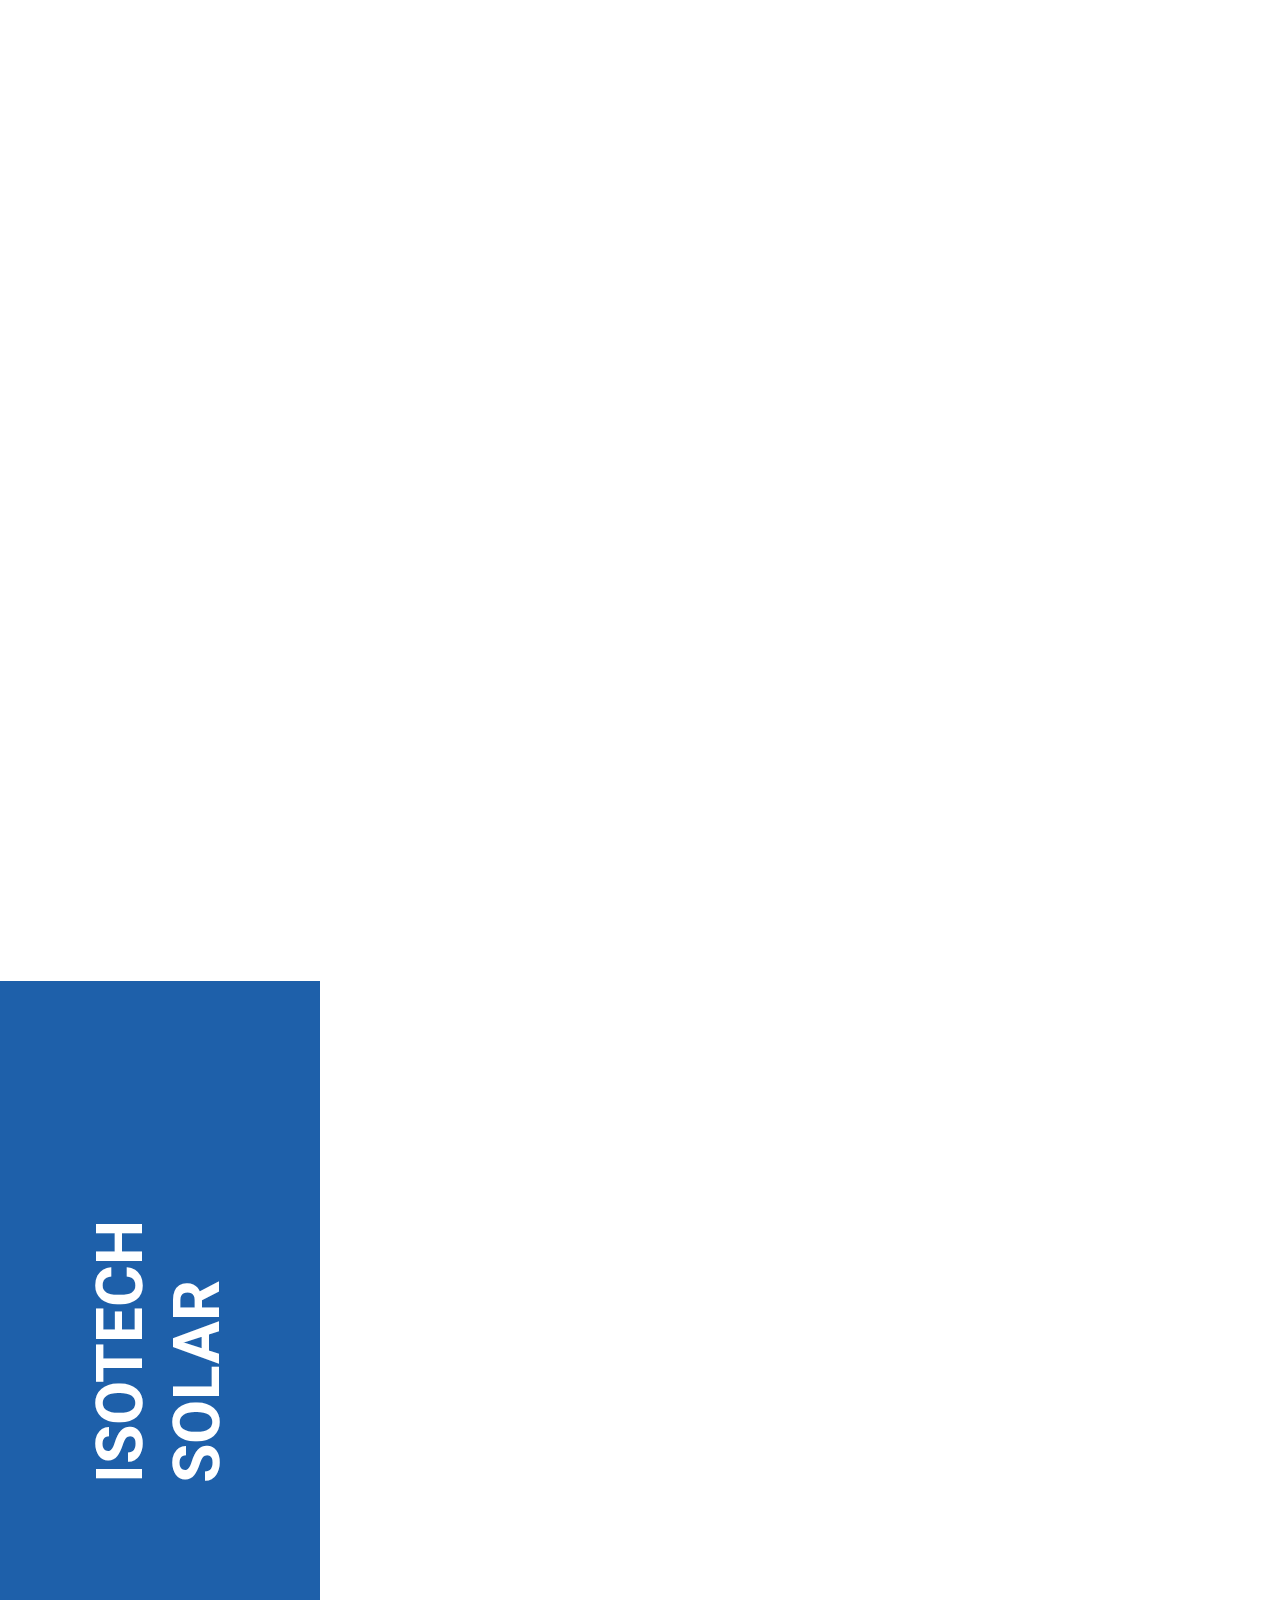
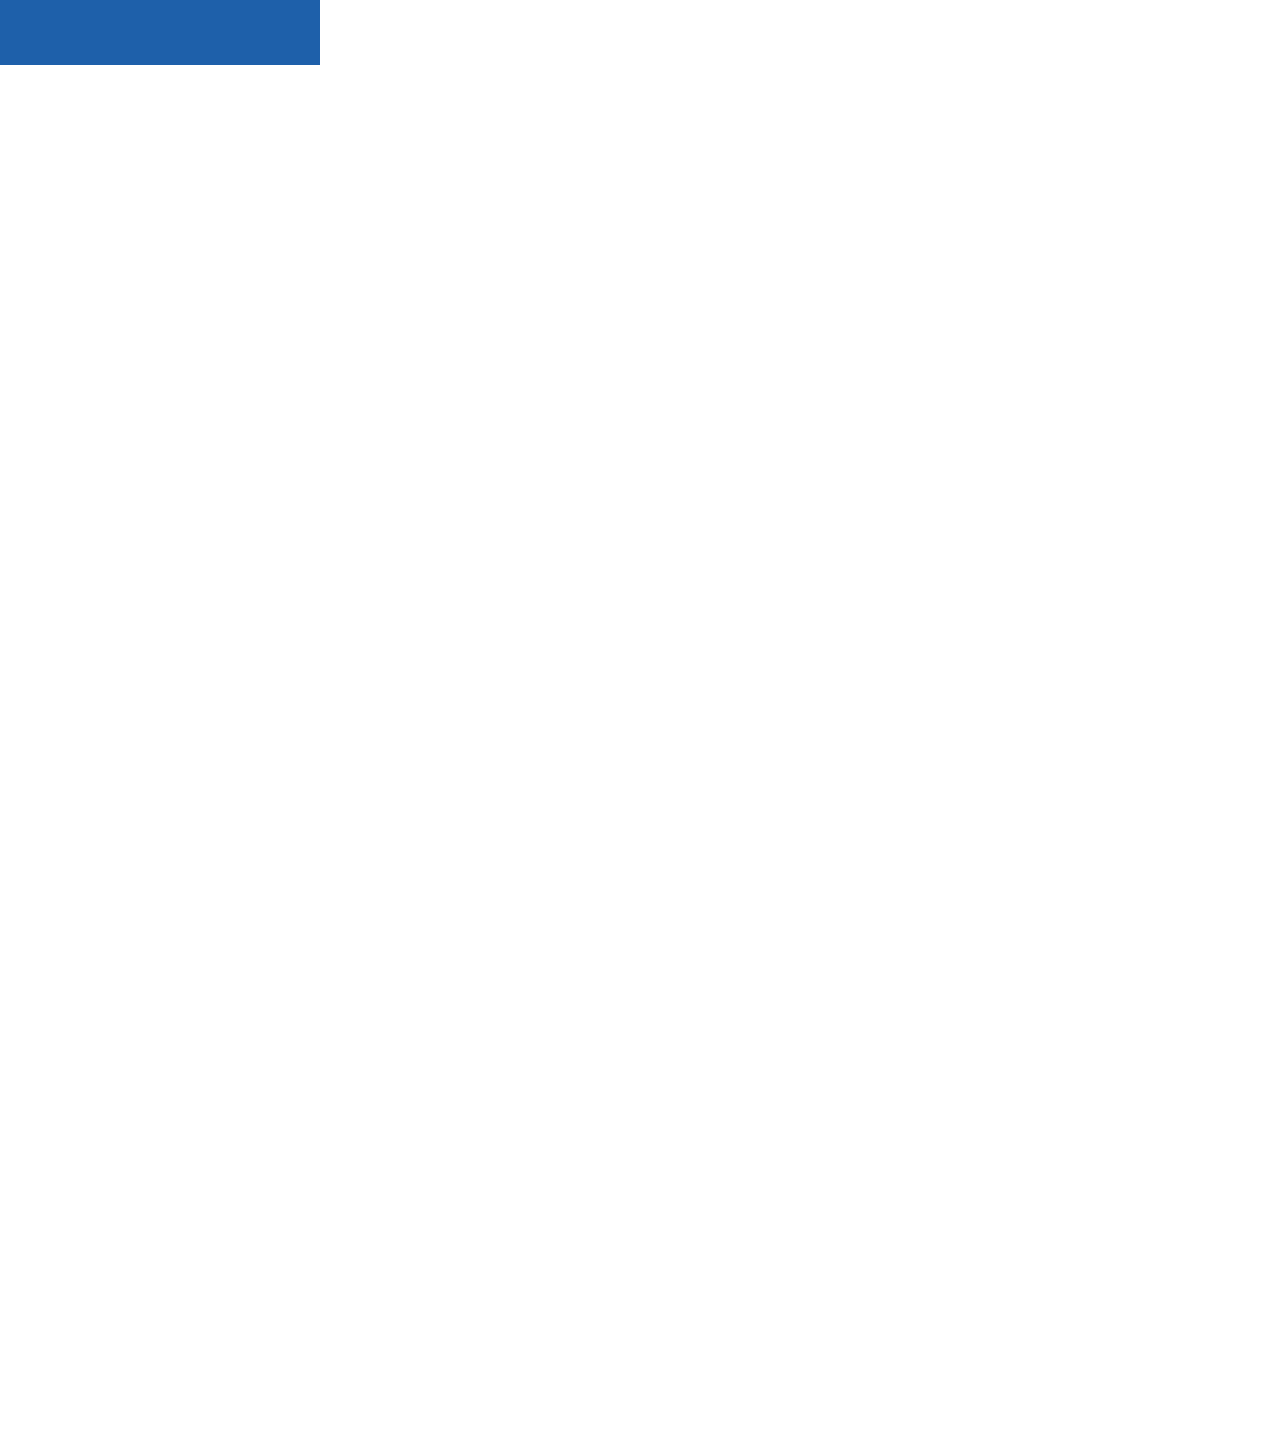
==== commit 0ba920aa: "Update index.html" ====
--- a/index.html
+++ b/index.html
@@ -81,9 +81,7 @@
                 <div class="navbar-nav me-auto">
                     <a href="index.html" class="nav-item nav-link active">Home</a>
                     <a href="index.html" class="nav-item nav-link">About</a>
-                    <a href="index.html" class="nav-item nav-link">Service</a>
-                    
-                    <a href="contact.html" class="nav-item nav-link" form method="post" action="contact_form.php">Contact</a>
+                    <a href="contact.html" class="nav-item nav-link">Contact</a>
 
                 </div>
                 <div class="mt-4 mt-lg-0 me-lg-n4 py-3 px-4 bg-primary d-flex align-items-center">
@@ -364,7 +362,7 @@
         </div>
         <div class="col-lg-3 col-md-6">
             <h4 class="text-light mb-4">CONTACT US</h4>
-            <p>Dolor amet sit justo amet elitr clita ipsum elitr est.</p>
+          
             <div class="position-relative mx-auto" style="max-width: 400px;">
                 <input class="form-control border-0 w-100 py-3 ps-4 pe-5" type="text" placeholder="Your email">
                 <button type="button" class="btn btn-primary py-2 position-absolute top-0 end-0 mt-2 me-2">SignUp</button>
@@ -405,4 +403,4 @@
     <script src="js/main.js"></script>
 </body>
 
-</html>+</html>
